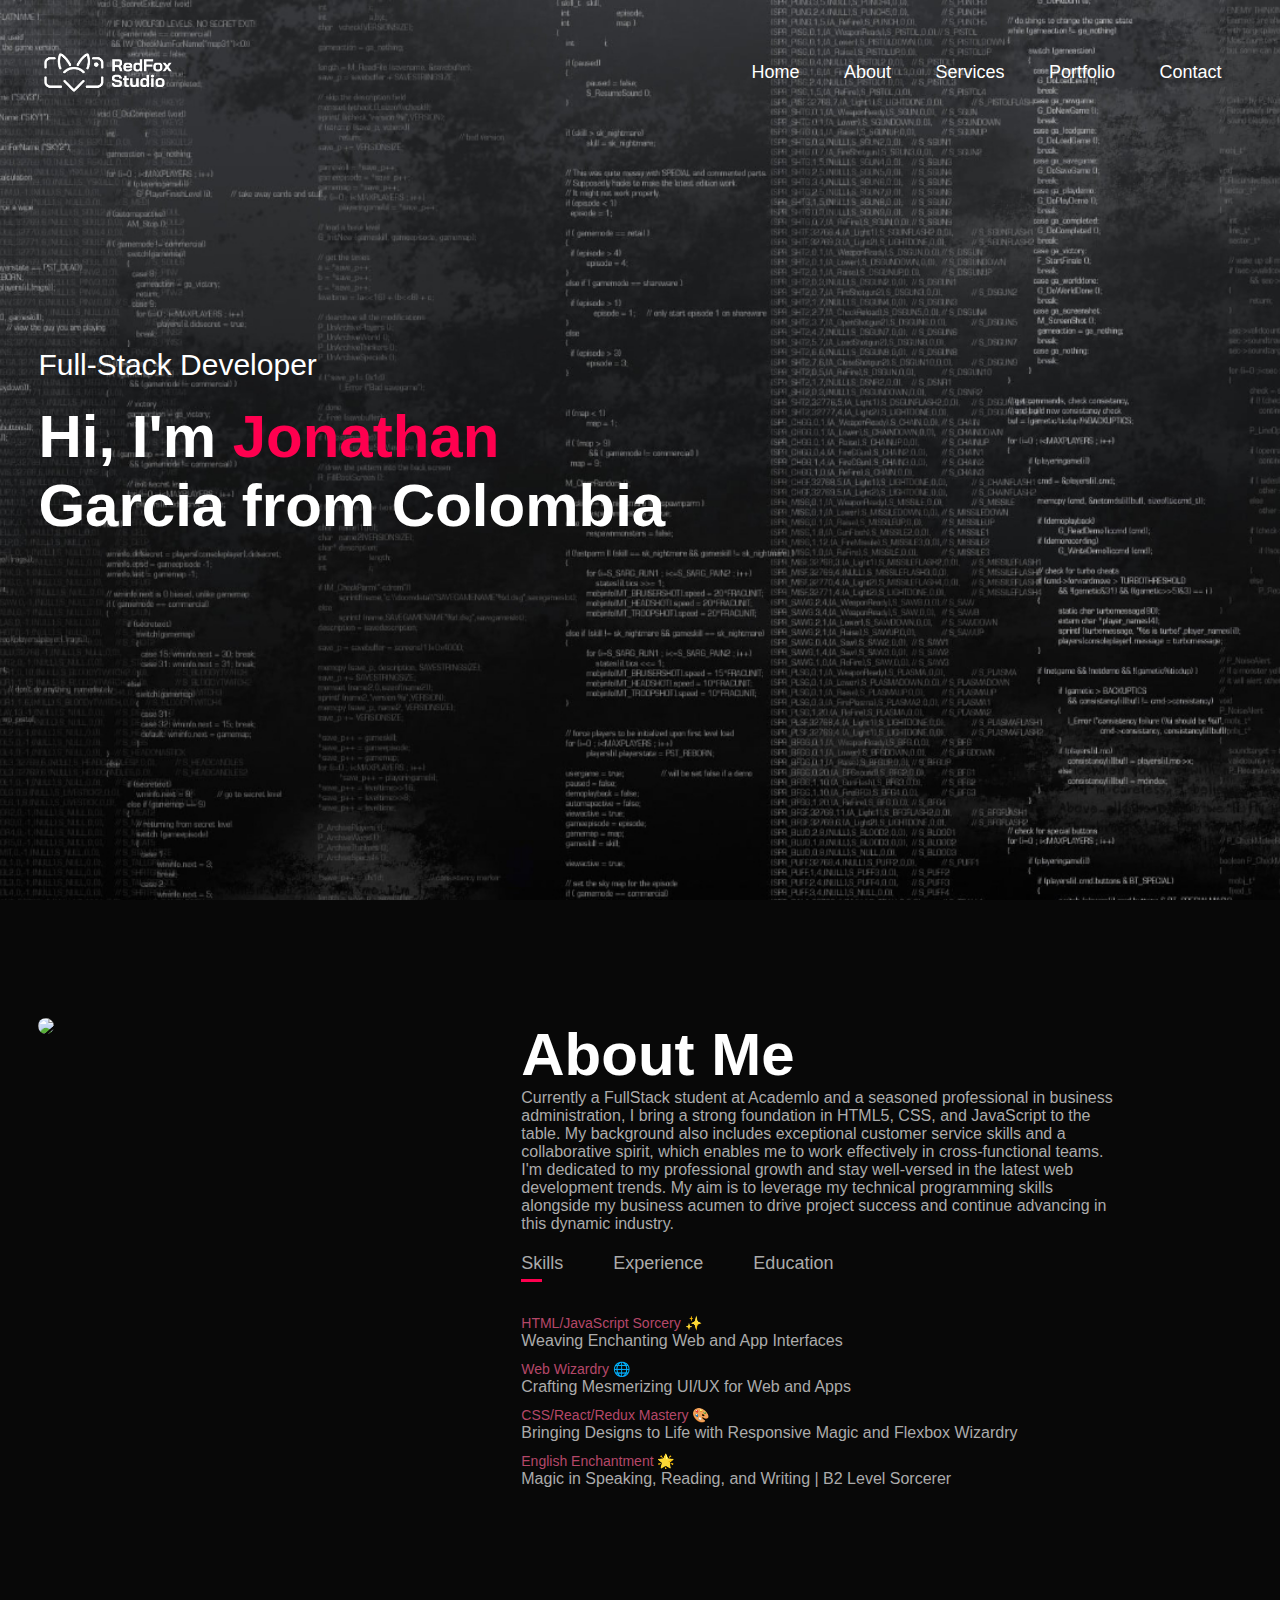
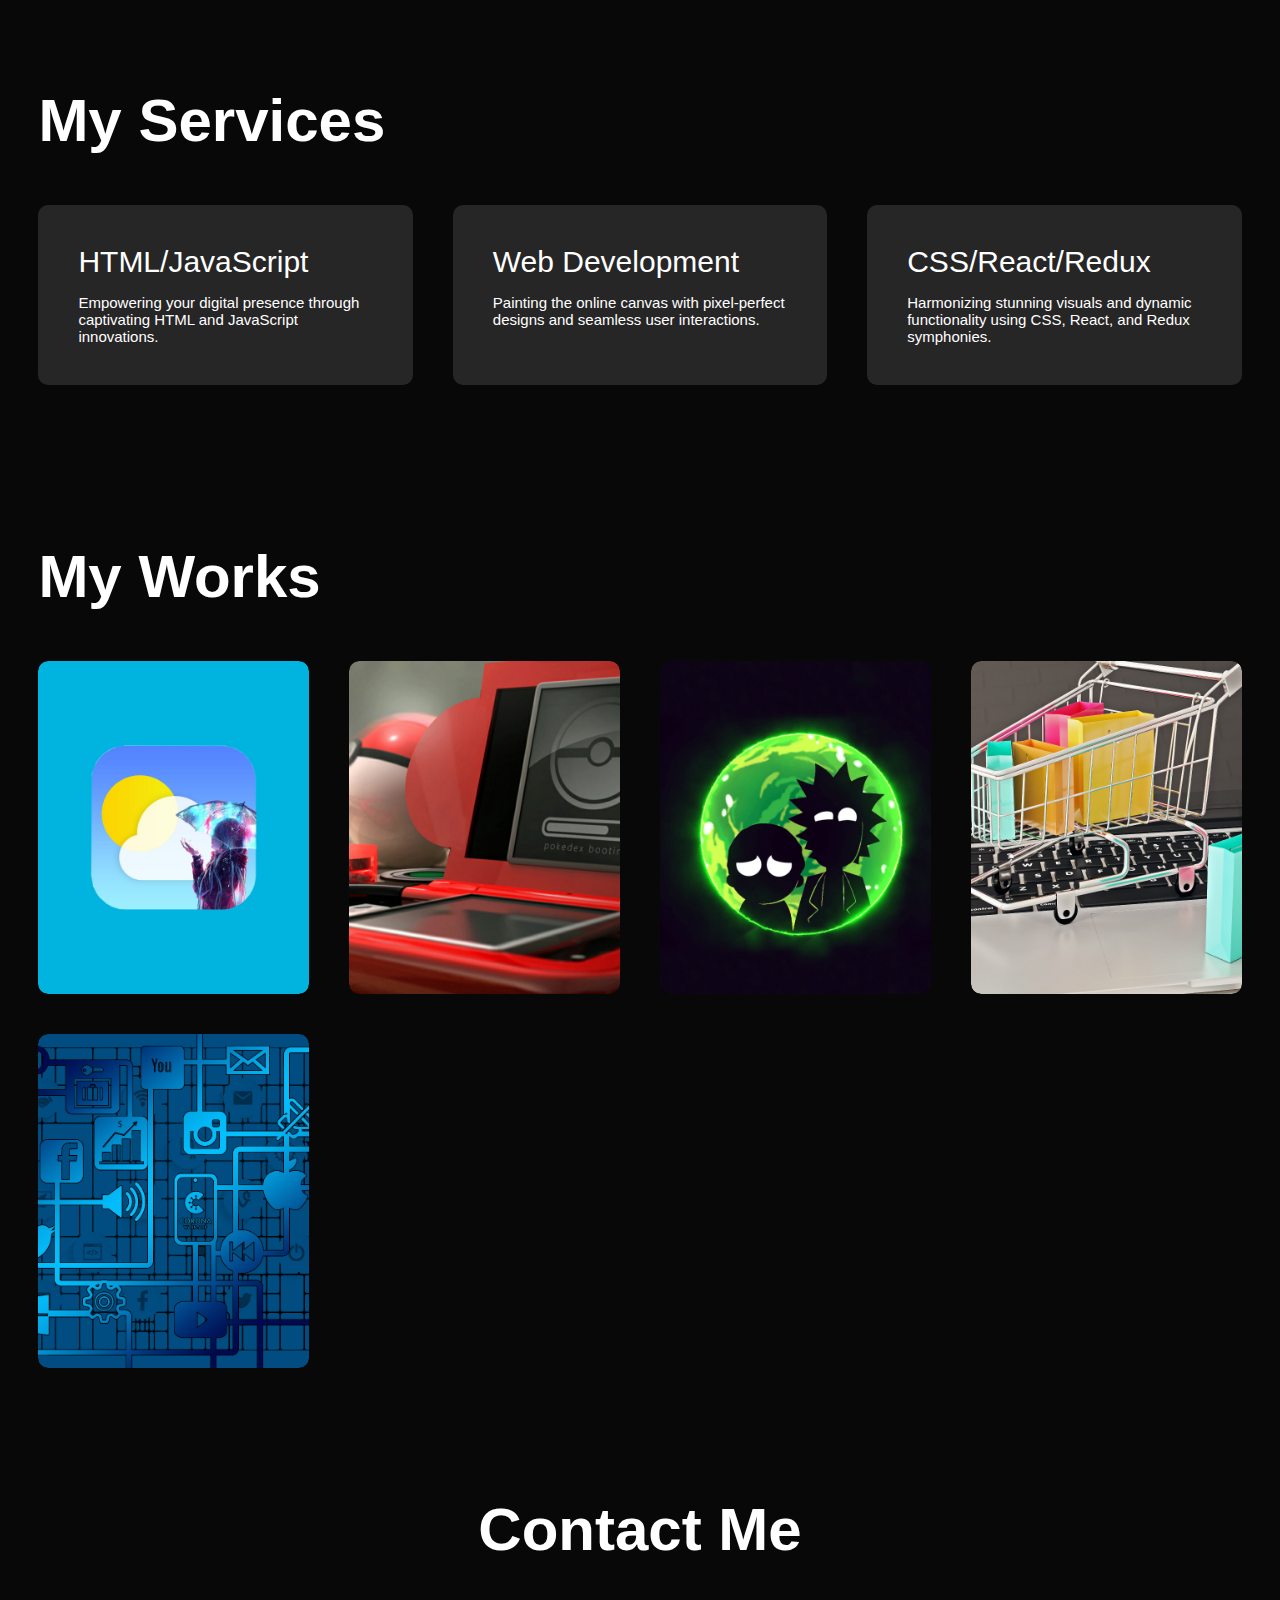
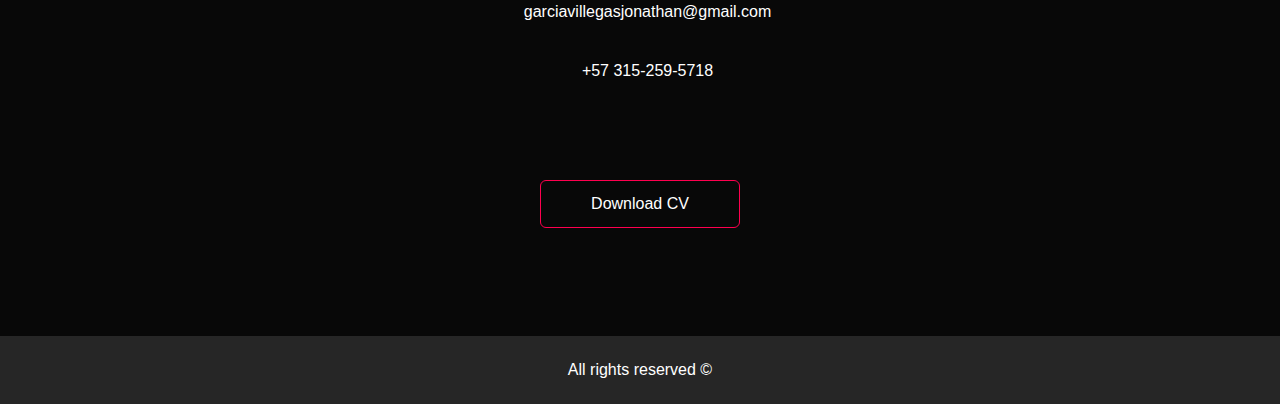
==== index.html @ cd0b536f "My portfolio 2023/1" ====
<!DOCTYPE html>
<html lang="en">

<head>
    <meta charset="UTF-8">
    <meta http-equiv="X-UA-Compatible" content="IE=edge">
    <meta name="viewport" content="width=device-width, initial-scale=1.0">
    <title>Jonathan Portfolio</title>
    <link rel="shortcut icon" href="images/logo-pest.png" type="image/x-icon">
    <link rel="stylesheet" href="style.css">
    <script src="https://kit.fontawesome.com/e674bba739.js" crossorigin="anonymous"></script>
</head>

<body>
    <div id="header">
        <div class="container">
            <nav>
                <img src="images/logo.png" class="logo"></img>
                <ul class="header-nav">
                    <li><a href="#home">Home</a></li>
                    <li><a href="#about">About</a></li>
                    <li><a href="#services">Services</a></li>
                    <li><a href="#portfolio">Portfolio</a></li>
                    <li><a href="#contact">Contact</a></li>
                </ul>
            </nav>
            <div class="header-text">
                <p>Full-Stack Developer </p>
                <h1>Hi, I'm <span>Jonathan</span><br>Garcia from Colombia</h1>
            </div>
        </div>
    </div>
    <!-- ----------ABOUT---------- -->
    <div id="about">
        <div class="container">
            <div class="row">
                <div class="about-col-1">
                    <img src="images/user.jpg">
                </div>
                <div class="about-col-2">
                    <h1 class="sub-title">About Me</h1>
                    <p class="sub-title-text">Currently a FullStack student at Academlo and a seasoned professional in business administration, I bring a strong foundation in HTML5, CSS, and JavaScript to the table. My background also includes exceptional customer service skills and a collaborative spirit, which enables me to work effectively in cross-functional teams. I'm dedicated to my professional growth and stay well-versed in the latest web development trends. My aim is to leverage my technical programming skills alongside my business acumen to drive project success and continue advancing in this dynamic industry.</p>
                    <div class="tab-titles">
                        <p class="tab-links active-link" onclick="openTab('skills')">Skills</p>
                        <p class="tab-links" onclick="openTab('experience')">Experience</p>
                        <p class="tab-links" onclick="openTab('education')">Education</p>
                    </div>
                    <div class="tab-contents active-tab" id="skills">
                        <ul>
                            <li><span>HTML/JavaScript Sorcery ✨</span><br>Weaving Enchanting Web and App Interfaces</li>
                            <li><span>Web Wizardry 🌐</span><br>Crafting Mesmerizing UI/UX for Web and Apps</li>
                            <li><span>CSS/React/Redux Mastery 🎨</span><br>Bringing Designs to Life with Responsive Magic and Flexbox Wizardry</li>
                            <li><span>English Enchantment 🌟</span><br>Magic in Speaking, Reading, and Writing | B2 Level Sorcerer</li>
                        </ul>                        
                    </div>
                    <div class="tab-contents" id="experience">
                        <ul>
                            <li><span>2023 - Present</span><br>Embarking on a Full-Stack Journey at Academlo 🚀</li>
                            <li><span>2023</span><br>Unleashing the Magic of Pokedex on the Web 🌐</li>
                            <li><span>2023</span><br>Weather App: Where Every Cloud Has a Silver Lining ☁️</li>
                            <li><span>2023</span><br>Creating an Online Shopping Wonderland 🛍️</li>
                        </ul>                        
                    </div>
                    <div class="tab-contents" id="education">
                        <ul>
                            <li><span>2023</span><br>The Art of HTML, CSS, and JavaScript 🎨</li>
                            <li><span>2020</span><br>Professional in Business Administration 📊</li>
                            <li><span>2013</span><br>Capturing Life's Essence: Journey to Photography Excellence 📸</li>
                        </ul>                        
                    </div>
                </div>
            </div>
        </div>
    </div>
    <!-- ----------SERVICES---------- -->
    <div id="services">
        <div class="container">
            <h1 class="sub-title">My Services</h1>
            <div class="services-list">
                <div>
                    <i class="fa fa-html5" aria-hidden="true"></i>
                    <h2>HTML/JavaScript</h2>
                    <p>Empowering your digital presence through captivating HTML and JavaScript innovations.</p>
                </div>
                <div>
                    <i class="fa-solid fa-code"></i>
                    <h2>Web Development</h2>
                    <p>Painting the online canvas with pixel-perfect designs and seamless user interactions.</p>
                </div>
                <div>
                    <i class="fa fa-css3" aria-hidden="true"></i>
                    <h2>CSS/React/Redux</h2>
                    <p>Harmonizing stunning visuals and dynamic functionality using CSS, React, and Redux symphonies.</p>
                </div>
            </div>
        </div>
    </div>
    <!-- ----------PORTFOLIO--------- -->
    <div id="portfolio">
        <div class="container">
            <h1 class="sub-title">My Works</h1>
            <div class="work-list">
                <div class="work">
                    <img src="images/work-5.jpeg" alt="">
                    <div class="layer">
                        <h2>Weather App</h2>
                        <p>"Weather app with our intuitive weather forecast application. We provide you with updated information on temperatures, weather conditions, and more."</p>
                        <a href="https://weatherappjgv-07.netlify.app" target="_blank"><i class="fas fa-external-link-alt"></i></a>
                    </div>
                </div>
                <div class="work">
                    <img src="images/work-4.jpeg" alt="">
                    <div class="layer">
                        <h2>Pokedex App</h2>
                        <p>"Pokedex app for all your Pokémon needs. Get quick access to comprehensive information about different species, abilities, and more."</p>
                        <a href="https://pokedexappjgv-07.netlify.app" target="_blank"><i class="fas fa-external-link-alt"></i></a>
                    </div>
                </div>
                <div class="work">
                    <img src="images/work-6.jpeg" alt="">
                    <div class="layer">
                        <h2>Rick & Morty App</h2>
                        <p>Explore the multiverse with our Rick and Morty app. Dive into character profiles, episodes, and hilarious moments from the show.</p>
                        <a href="https://rickandmortyappjgv-07.netlify.app" target="_blank"><i class="fas fa-external-link-alt"></i></a>
                    </div>
                </div>
                <div class="work">
                    <img src="images/work-7.jpeg" alt="">
                    <div class="layer">
                        <h2>E-commerce Shop</h2>
                        <p>Step into the world of online shopping with our E-commerce app. Browse, select, and purchase your favorite products seamlessly.</p>
                        <a href="https://academloshopjgv-07.netlify.app/" target="_blank"><i class="fas fa-external-link-alt"></i></a>
                    </div>
                </div>
                <div class="work">
                    <img src="images/work-8.jpeg" alt="">
                    <div class="layer">
                        <h2>Users App</h2>
                        <p>Discover the Users app, your gateway to managing user information efficiently. Streamline user data, profiles, and interactions effortlessly.</p>
                        <a href="https://users-jgv-07.netlify.app" target="_blank"><i class="fas fa-external-link-alt"></i></a>
                    </div>
                </div>
            </div>
        </div>
    </div>

    <!-- ----------CONTACT---------- -->
    <div id="contact">
        <div class="container">
            <div class="row">
                <div class="contact-left">
                    <h1 class="sub-title">Contact Me</h1>
                    <p><i class="fa fa-envelope" aria-hidden="true"></i> garciavillegasjonathan@gmail.com</p>
                    <p><i class="fas fa-phone-square-alt"></i> +57 315-259-5718</p>
                    <div class="social-icons">
                        <a href="https://www.instagram.com/jgv_07/" target="_blank"><i class="fab fa-instagram"></i></a>
                        <a href="https://github.com/JGV-07" target="_blank"><i class="fa fa-github" aria-hidden="true"></i></a>
                        <a href="https://www.linkedin.com/in/jonathan-garcia-883163113/" target="_blank"><i class="fab fa-linkedin"></i></a>
                    </div>
                    <a href="images/2023CV.pdf" download class="btn btn2">Download CV</a>
                </div>
            </div>
        </div>
        <div class="copyright">
            <p>All rights reserved ©</p>
        </div>
    </div>
    <script>
        var tabLinks = document.getElementsByClassName('tab-links');
        var tabContents = document.getElementsByClassName('tab-contents');

        function openTab(tabName) {
            for (tabLink of tabLinks) {
                tabLink.classList.remove('active-link');
            }
            for (tabContent of tabContents) {
                tabContent.classList.remove('active-tab');
            }
            event.currentTarget.classList.add('active-link');
            document.getElementById(tabName).classList.add('active-tab');
        }
    </script>
</body>

</html>
---- style.css ----
* {
    margin: 0;
    padding: 0;
    font-family: 'Poppins', sans-serif;
    box-sizing: border-box;
}

body {
    background: #080808;
    color: #fff;
}

#header {
    width: 100%;
    height: 100vh;
    background-image: url(/images/background2.jpeg);
    background-size: cover;
    background-position: center;
}

.container{
    padding: 3%;
}

nav {
    display: flex;
    align-items: center;
    justify-content: space-between;
    flex-wrap: wrap;
}

.logo {
    width: 140px;
}

nav ul li {
    display:flex;
    flex-direction: column;
    list-style: none;
    margin: 15px 20px;
    
}

nav ul li a {
    color: #fff;
    text-decoration: none;
    font-size: 15px;
    position: relative;
}

nav ul li a::after {
    content: '';
    width: 0;
    height: 3px;
    background: #ff004f;
    position: absolute;
    left: 0;
    bottom: -6px;
    transition: 0.5s;
}

nav ul li a:hover::after {
    width: 100%;
}

.header-text {
    margin-top: 60%;
    font-size: 25px;
    position: relative;
}

.header-text h1 {
    font-size: 40px;
    margin-top: 20px;
}

.header-text h1 span {
    color: #ff004f;
}


/* ----------ABOUT---------- */
#about {
    padding: 80px 0px;
    color: #ababab;
}

.row {
    display: flex;
    justify-content: space-between;
    flex-wrap: wrap;
}

.about-col-1 {
    flex-basis: 35%;
}

.about-col-1 img {
    width: 100%;
    border-radius: 15px;
}

.about-col-2 {
    flex-basis: 60%;
}

.sub-title {
    font-size: 60px;
    font-weight: 600;
    color: #fff;
}

.sub-title-text{
    width: 100%;
    max-width: 350px;
}

.tab-titles {
    display: flex;
    margin: 20px 0 40px;
}

.tab-links {
    margin-right: 50px;
    font-size: 18px;
    font-weight: 500;
    cursor: pointer;
    position: relative;
}

.tab-links::after {
    content: '';
    width: 0;
    height: 3px;
    background: #ff004f;
    position: absolute;
    left: 0;
    bottom: -8px;
    transition: 0.5s;
}

/* .tab-links:hover::after{
width: 100%;
} */
.tab-links.active-link::after {
    width: 50%;
}

.tab-contents ul li {
    list-style: none;
    margin: 10px 0;
}

.tab-contents ul li span {
    color: #b54768;
    font-size: 14px;
}

.tab-contents {
    display: none;
}

.tab-contents.active-tab {
    display: block;
}

/* ----------SERVICES---------- */
#services {
    padding: 30px 0;
}

.services-list {
    display: grid;
    grid-template-columns: repeat(auto-fit, minmax(250px, 1fr));
    grid-gap: 40px;
    margin-top: 50px;
}

.services-list div {
    background: #262626;
    padding: 40px;
    font-size: 15px;
    line-height: 30 px;
    font-weight: 300;
    border-radius: 10px;
    transition: background 0.5s, transform 0.5s;
}

.services-list div i {
    font-size: 50px;
    margin-bottom: 30px;
}

.services-list div h2 {
    font-size: 30px;
    font-weight: 500;
    margin-bottom: 15px;
}

.services-list div a {
    text-decoration: none;
    color: #fff;
    font-size: 14px;
    margin-top: 20px;
    display: inline-block;
}

.services-list div:hover {
    background: #ff004f;
    transform: translateY(-10px);
}

/* ----------PORTFOLIO---------- */
#portfolio {
    padding: 50px 0;
}

.work-list {
    display: grid;
    grid-template-columns: repeat(auto-fit, minmax(250px, 1fr));
    grid-gap: 40px;
    margin-top: 50px;
}

.work {
    border-radius: 10px;
    position: relative;
    overflow: hidden;
}

.work img {
    width: 100%;
    border-radius: 10px;
    display: block;
    transition: transform 0.5s;
}

.layer {
    width: 100%;
    height: 0;
    background: #ff004f;
    border-radius: 10px;
    position: absolute;
    left: 0;
    bottom: 0;
    overflow: hidden;
    display: flex;
    align-items: center;
    justify-content: center;
    flex-direction: column;
    padding: 0 40px;
    text-align: center;
    font-size: 16px;
    transition: height 0.5s;
}

.layer h2 {
    margin-bottom: 30px;
}

.layer a {
    margin-top: 30px;
    color: #080808;
    text-decoration: none;
    font-size: 18px;
    line-height: 60px;
    background: #fff;
    width: 60px;
    height: 60px;
    border-radius: 50%;
    text-align: center;
}

.work:hover img {
    transform: scale(1.1);
}

.work:hover .layer {
    height: 100%;
}

.btn {
    display: block;
    margin: 50px auto;
    width: fit-content;
    border: 1px solid #ff004f;
    padding: 14px 50px;
    border-radius: 6px;
    color: #fff;
    text-decoration: none;
    transition: background 0.75s;
}

.btn:hover {
    background: #ff004f;
}

/* ----------CONTACT---------- */
#contact {
    display: flex;
    flex-direction: column;
    align-items: center;
    justify-content: center;
    text-align: center;
}

.contact-left {
    flex-basis: 100%; /* Ocupar todo el ancho disponible */
}

.contact-right {
    display: none; /* Ocultar la parte derecha en pantallas pequeñas */
}

.contact-left p {
    margin-top: 30px;
}

.contact-left p i {
    color: #ff004f;
    margin-right: 15px;
    font-size: 25px;
}

.social-icons {
    margin-top: 30px;
}

.social-icons a {
    text-decoration: none;
    font-size: 30px;
    margin-right: 15px;
    color: #ababab;
    display: inline-block;
    transition: color 0.5s, transform 0.5s;
}

.social-icons a:hover {
    color: #ff004f;
    transform: translateY(-5px);
}

.btn.btn2 {
    display: inline-block
}

.btn.btn3 {
    background: #080808;
    margin-top: 30px;
    transition: background 0.5;

}

.btn.btn3:hover {
    background: #ff004f;
}

.contact-right form {
    width: 100%;
}

form input,
form textarea {
    width: 100%;
    border: 0;
    outline: none;
    background: #262626;
    padding: 15px;
    margin: 15px 0;
    color: #fff;
    font-size: 18px;
    border-radius: 6px;
}

.copyright {
    width: 100%;
    text-align: center;
    padding: 25px 0;
    background: #262626;
    font-weight: 300;
    margin-top: 20px;
}

.copyright i {
    color: #ff004f;
    transition: color 0.5s;
}

.copyright i:hover {
    color: #fff;
}

nav .fas {
    display: none;
}

@media screen and (min-width: 500px ){
    
    nav ul li {
        display: inline-block;
    }
    
    nav ul li a {
        font-size: 18px;
    }
        
    .header-text {
        margin-top: 20%;
        font-size: 30px;
    }
    
    .header-text h1 {
        font-size: 60px;
    }
    
    /* ----------ABOUT---------- */
    
    .about-col-2 {
        padding: .1em;
    }

    .sub-title-text{
        width: 100%;
        max-width: 600px;
    }
    
    
}
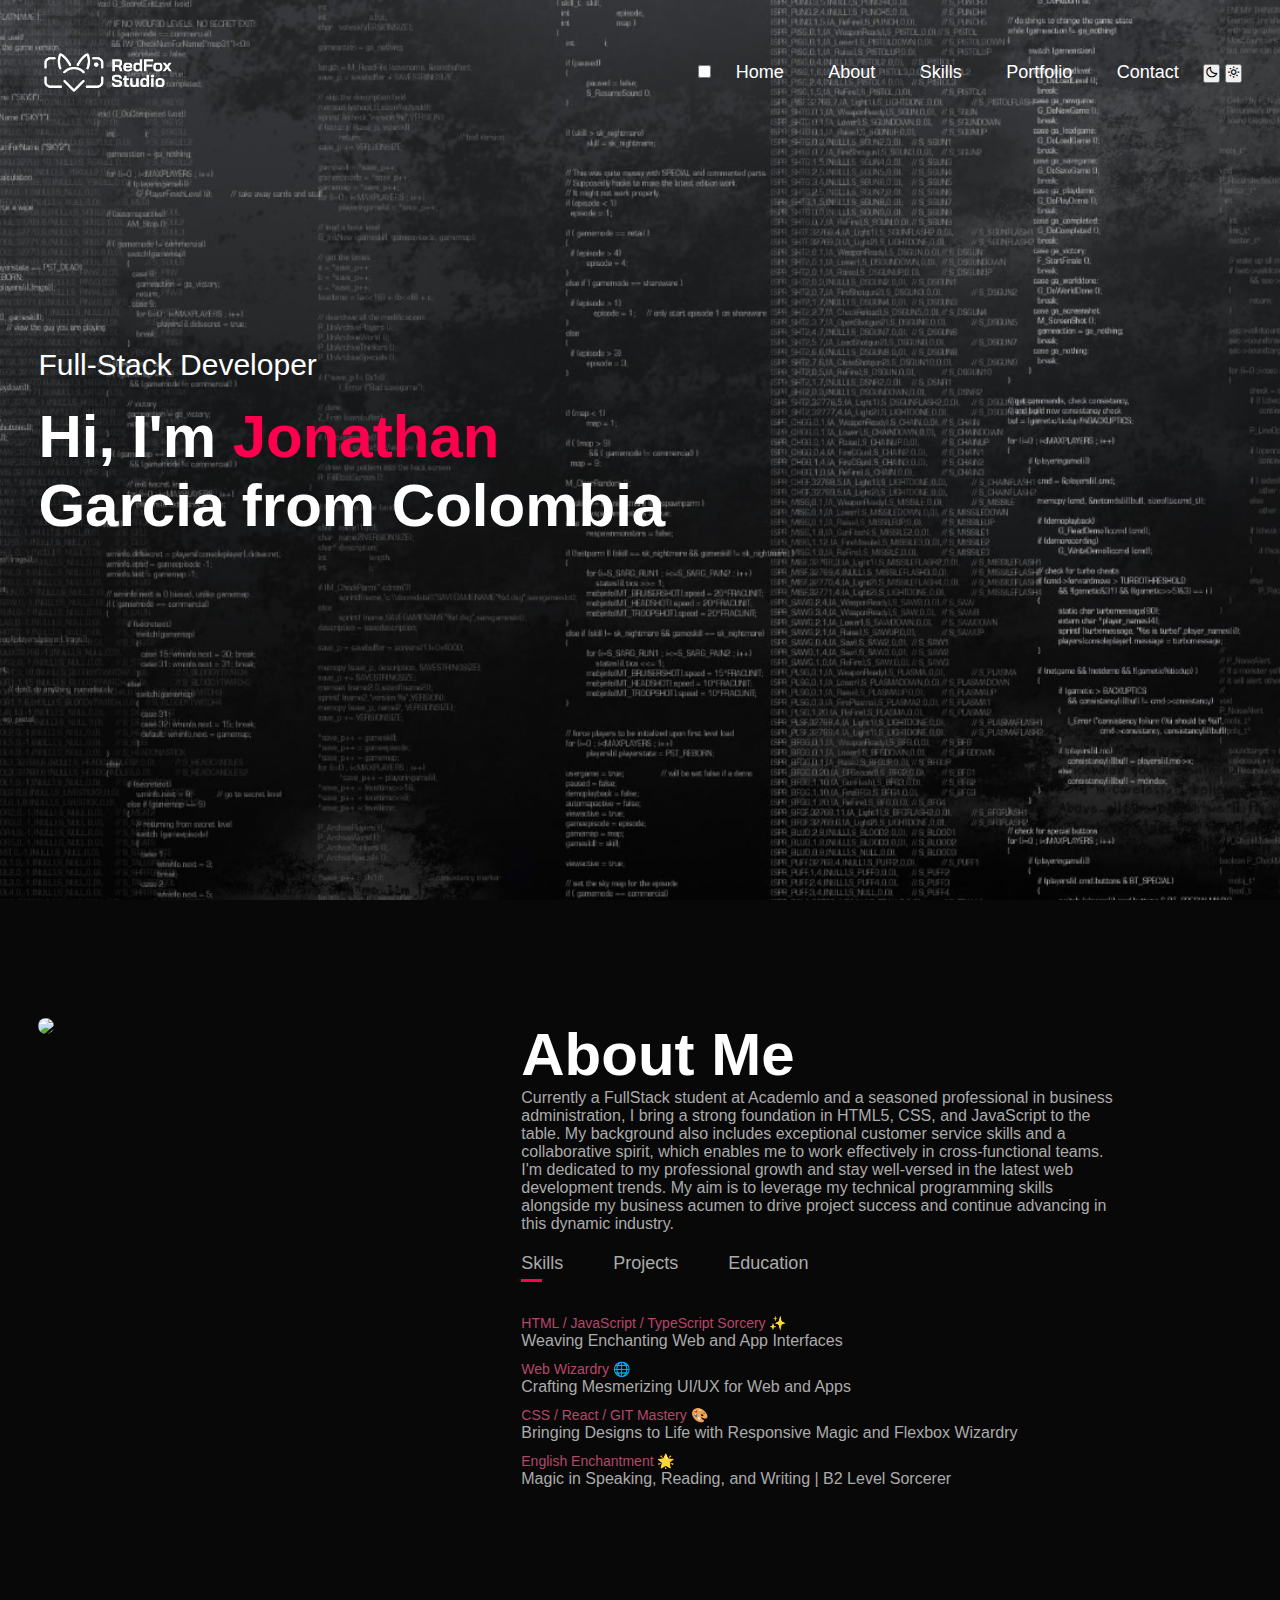
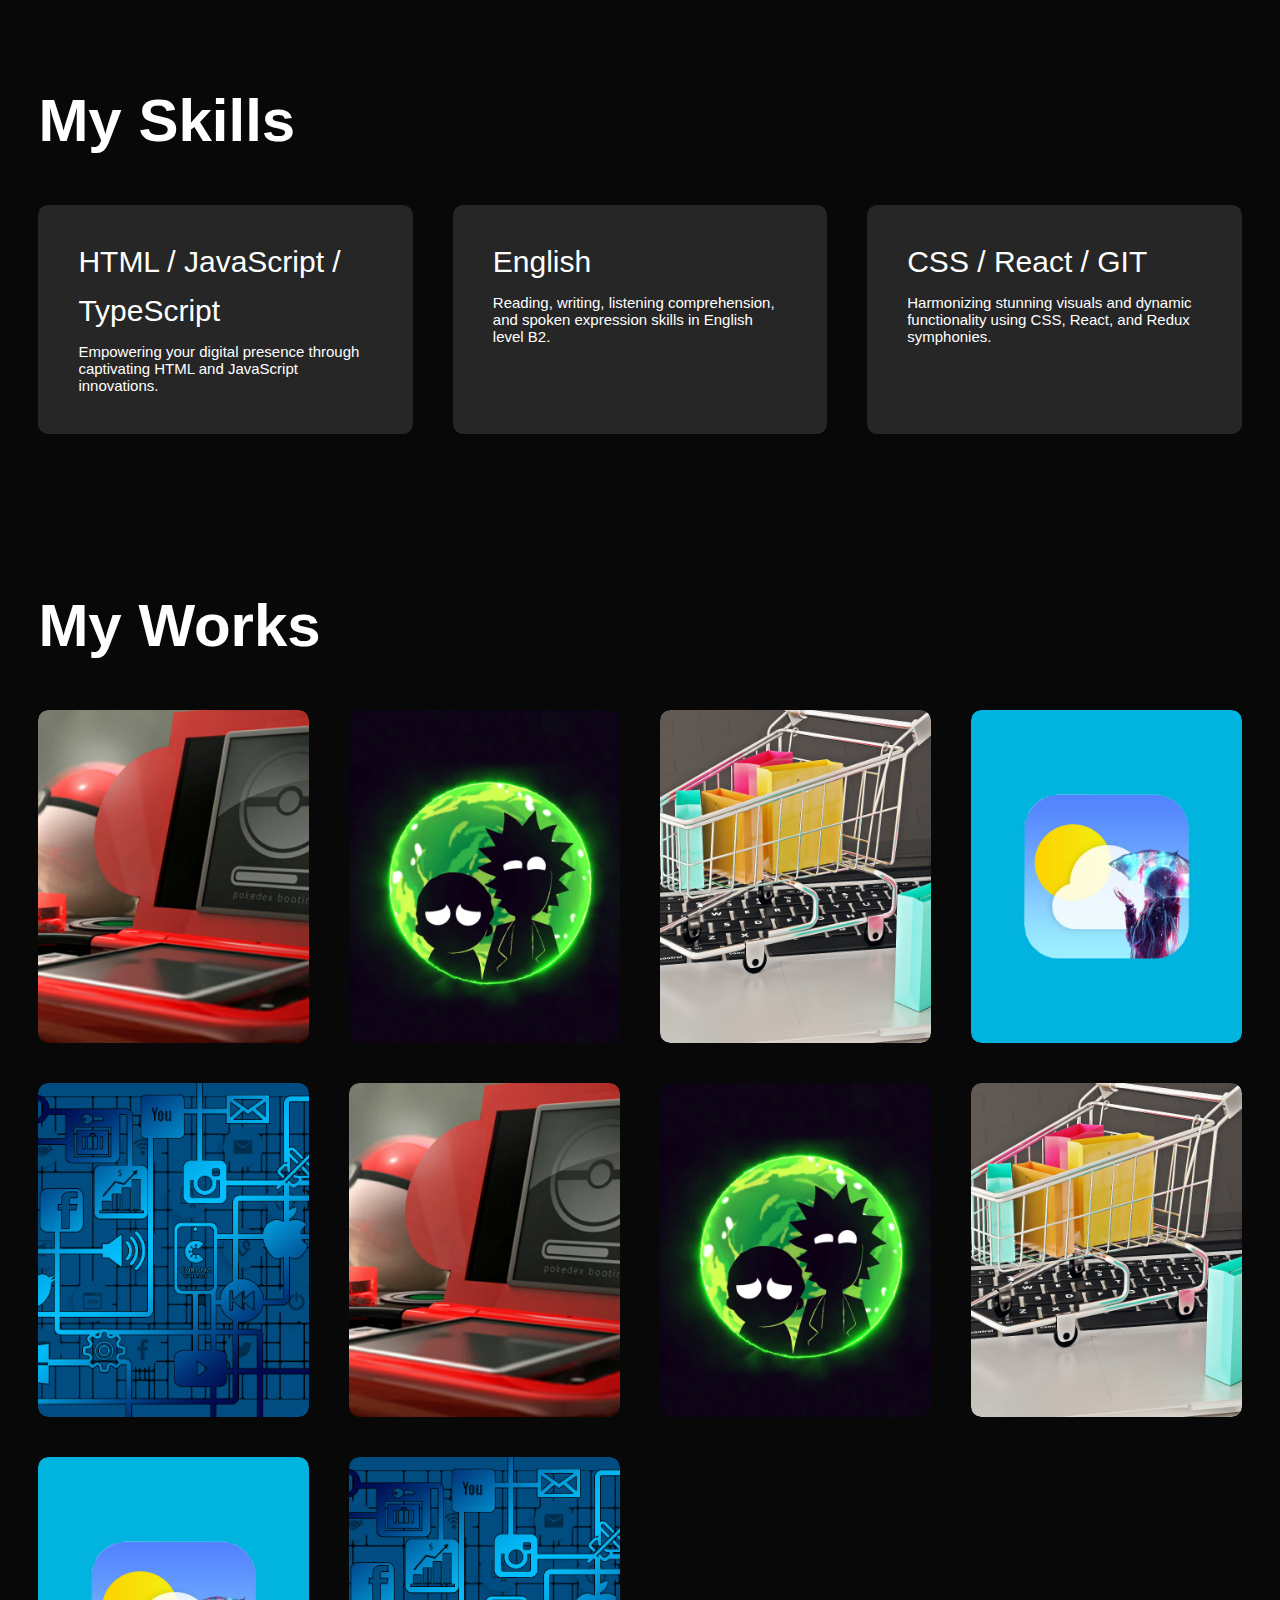
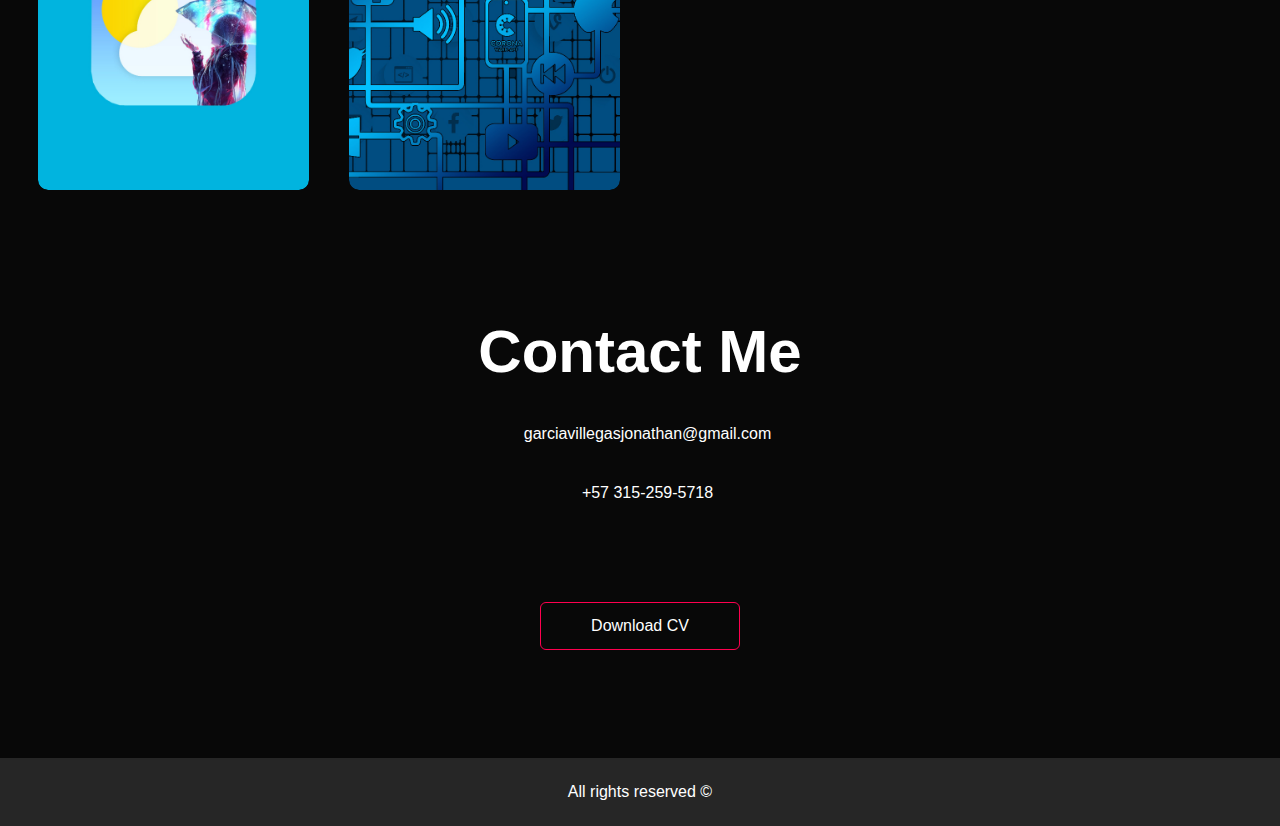
==== commit 45d56da1: "update Linkedin" ====
--- a/index.html
+++ b/index.html
@@ -8,7 +8,10 @@
     <title>Jonathan Portfolio</title>
     <link rel="shortcut icon" href="images/logo-pest.png" type="image/x-icon">
     <link rel="stylesheet" href="style.css">
+      <!-- Boxicons -->
+    <link href='https://unpkg.com/boxicons@2.1.4/css/boxicons.min.css' rel='stylesheet'>
     <script src="https://kit.fontawesome.com/e674bba739.js" crossorigin="anonymous"></script>
+    <script src="/components/darkmode.js" type="module" defer></script>
 </head>
 
 <body>
@@ -17,11 +20,22 @@
             <nav>
                 <img src="images/logo.png" class="logo"></img>
                 <ul class="header-nav">
-                    <li><a href="#home">Home</a></li>
-                    <li><a href="#about">About</a></li>
-                    <li><a href="#services">Services</a></li>
-                    <li><a href="#portfolio">Portfolio</a></li>
-                    <li><a href="#contact">Contact</a></li>
+                    <span class="en"></span>
+                    <input class="check" type="checkbox">
+                    <span class="es"></span>
+                    <li><a class="header-nav-text" href="#home">Home</a></li>
+                    <li><a class="header-nav-text" href="#about">About</a></li>
+                    <li><a class="header-nav-text" href="#services">Skills</a></li>
+                    <li><a class="header-nav-text" href="#portfolio">Portfolio</a></li>
+                    <li><a class="header-nav-text" href="#contact">Contact</a></li>
+                    <span class="buttons">
+                        <button type="button" class="nav__btn btn--moon">
+                            <i class='bx bx-moon'></i>
+                        </button>
+                        <button type="button" class="nav__btn btn--sun">
+                            <i class='bx bx-sun'></i>
+                        </button>
+                    </span>
                 </ul>
             </nav>
             <div class="header-text">
@@ -42,14 +56,14 @@
                     <p class="sub-title-text">Currently a FullStack student at Academlo and a seasoned professional in business administration, I bring a strong foundation in HTML5, CSS, and JavaScript to the table. My background also includes exceptional customer service skills and a collaborative spirit, which enables me to work effectively in cross-functional teams. I'm dedicated to my professional growth and stay well-versed in the latest web development trends. My aim is to leverage my technical programming skills alongside my business acumen to drive project success and continue advancing in this dynamic industry.</p>
                     <div class="tab-titles">
                         <p class="tab-links active-link" onclick="openTab('skills')">Skills</p>
-                        <p class="tab-links" onclick="openTab('experience')">Experience</p>
+                        <p class="tab-links" onclick="openTab('experience')">Projects</p>
                         <p class="tab-links" onclick="openTab('education')">Education</p>
                     </div>
                     <div class="tab-contents active-tab" id="skills">
                         <ul>
-                            <li><span>HTML/JavaScript Sorcery ✨</span><br>Weaving Enchanting Web and App Interfaces</li>
+                            <li><span>HTML / JavaScript / TypeScript Sorcery ✨</span><br>Weaving Enchanting Web and App Interfaces</li>
                             <li><span>Web Wizardry 🌐</span><br>Crafting Mesmerizing UI/UX for Web and Apps</li>
-                            <li><span>CSS/React/Redux Mastery 🎨</span><br>Bringing Designs to Life with Responsive Magic and Flexbox Wizardry</li>
+                            <li><span>CSS / React / GIT Mastery 🎨</span><br>Bringing Designs to Life with Responsive Magic and Flexbox Wizardry</li>
                             <li><span>English Enchantment 🌟</span><br>Magic in Speaking, Reading, and Writing | B2 Level Sorcerer</li>
                         </ul>                        
                     </div>
@@ -75,21 +89,22 @@
     <!-- ----------SERVICES---------- -->
     <div id="services">
         <div class="container">
-            <h1 class="sub-title">My Services</h1>
+            <h1 class="sub-title">My Skills</h1>
             <div class="services-list">
                 <div>
                     <i class="fa fa-html5" aria-hidden="true"></i>
-                    <h2>HTML/JavaScript</h2>
+                    <h2>HTML / JavaScript /</h2>
+                    <h2>TypeScript</h2>
                     <p>Empowering your digital presence through captivating HTML and JavaScript innovations.</p>
                 </div>
                 <div>
                     <i class="fa-solid fa-code"></i>
-                    <h2>Web Development</h2>
-                    <p>Painting the online canvas with pixel-perfect designs and seamless user interactions.</p>
+                    <h2> English</h2>
+                    <p>Reading, writing, listening comprehension, and spoken expression skills in English level B2.</p>
                 </div>
                 <div>
                     <i class="fa fa-css3" aria-hidden="true"></i>
-                    <h2>CSS/React/Redux</h2>
+                    <h2>CSS / React / GIT</h2>
                     <p>Harmonizing stunning visuals and dynamic functionality using CSS, React, and Redux symphonies.</p>
                 </div>
             </div>
@@ -100,6 +115,30 @@
         <div class="container">
             <h1 class="sub-title">My Works</h1>
             <div class="work-list">
+                <div class="work">
+                    <img src="images/work-4.jpeg" alt="">
+                    <div class="layer">
+                        <h2>Pokedex App</h2>
+                        <p>"Pokedex app for all your Pokémon needs. Get quick access to comprehensive information about different species, abilities, and more."</p>
+                        <a href="https://pokedexappjgv-07.netlify.app" target="_blank"><i class="fas fa-external-link-alt"></i></a>
+                    </div>
+                </div>
+                <div class="work">
+                    <img src="images/work-6.jpeg" alt="">
+                    <div class="layer">
+                        <h2>Rick & Morty App</h2>
+                        <p>Explore the multiverse with our Rick and Morty app. Dive into character profiles, episodes, and hilarious moments from the show.</p>
+                        <a href="https://rickandmortyappjgv-07.netlify.app" target="_blank"><i class="fas fa-external-link-alt"></i></a>
+                    </div>
+                </div>
+                <div class="work">
+                    <img src="images/work-7.jpeg" alt="">
+                    <div class="layer">
+                        <h2>E-commerce Shop</h2>
+                        <p>Step into the world of online shopping with our E-commerce app. Browse, select, and purchase your favorite products seamlessly.</p>
+                        <a href="https://academloshopjgv-07.netlify.app/" target="_blank"><i class="fas fa-external-link-alt"></i></a>
+                    </div>
+                </div>
                 <div class="work">
                     <img src="images/work-5.jpeg" alt="">
                     <div class="layer">
@@ -109,6 +148,15 @@
                     </div>
                 </div>
                 <div class="work">
+                    <img src="images/work-8.jpeg" alt="">
+                    <div class="layer">
+                        <h2>Users App</h2>
+                        <p>Discover the Users app, your gateway to managing user information efficiently. Streamline user data, profiles, and interactions effortlessly.</p>
+                        <a href="https://users-jgv-07.netlify.app" target="_blank"><i class="fas fa-external-link-alt"></i></a>
+                    </div>
+                </div>
+                <!-- Repeat -->
+                <div class="work">
                     <img src="images/work-4.jpeg" alt="">
                     <div class="layer">
                         <h2>Pokedex App</h2>
@@ -130,6 +178,14 @@
                         <h2>E-commerce Shop</h2>
                         <p>Step into the world of online shopping with our E-commerce app. Browse, select, and purchase your favorite products seamlessly.</p>
                         <a href="https://academloshopjgv-07.netlify.app/" target="_blank"><i class="fas fa-external-link-alt"></i></a>
+                    </div>
+                </div>
+                <div class="work">
+                    <img src="images/work-5.jpeg" alt="">
+                    <div class="layer">
+                        <h2>Weather App</h2>
+                        <p>"Weather app with our intuitive weather forecast application. We provide you with updated information on temperatures, weather conditions, and more."</p>
+                        <a href="https://weatherappjgv-07.netlify.app" target="_blank"><i class="fas fa-external-link-alt"></i></a>
                     </div>
                 </div>
                 <div class="work">
@@ -153,11 +209,10 @@
                     <p><i class="fa fa-envelope" aria-hidden="true"></i> garciavillegasjonathan@gmail.com</p>
                     <p><i class="fas fa-phone-square-alt"></i> +57 315-259-5718</p>
                     <div class="social-icons">
-                        <a href="https://www.instagram.com/jgv_07/" target="_blank"><i class="fab fa-instagram"></i></a>
                         <a href="https://github.com/JGV-07" target="_blank"><i class="fa fa-github" aria-hidden="true"></i></a>
-                        <a href="https://www.linkedin.com/in/jonathan-garcia-883163113/" target="_blank"><i class="fab fa-linkedin"></i></a>
-                    </div>
-                    <a href="images/2023CV.pdf" download class="btn btn2">Download CV</a>
+                        <a href="https://www.linkedin.com/in/jgv07/" target="_blank"><i class="fab fa-linkedin"></i></a>
+                    </div>
+                    <a href="images/CV-HF.pdf" download class="btn btn2">Download CV</a>
                 </div>
             </div>
         </div>
@@ -179,6 +234,24 @@
             event.currentTarget.classList.add('active-link');
             document.getElementById(tabName).classList.add('active-tab');
         }
+
+        /* Para cambiar el idioma */
+
+        var check=document.querySelector(".check")
+        check.addEventListener('click', idioma)
+
+        function idioma() {
+            let id = check.checked
+
+            if (id === true) {
+                localStorage.setItem('idioma', 'es')
+                location.href="es/index.html"
+            } else {
+                localStorage.setItem('idioma', 'en')
+                location.href="index.html"
+            }
+        }
+
     </script>
 </body>
 
